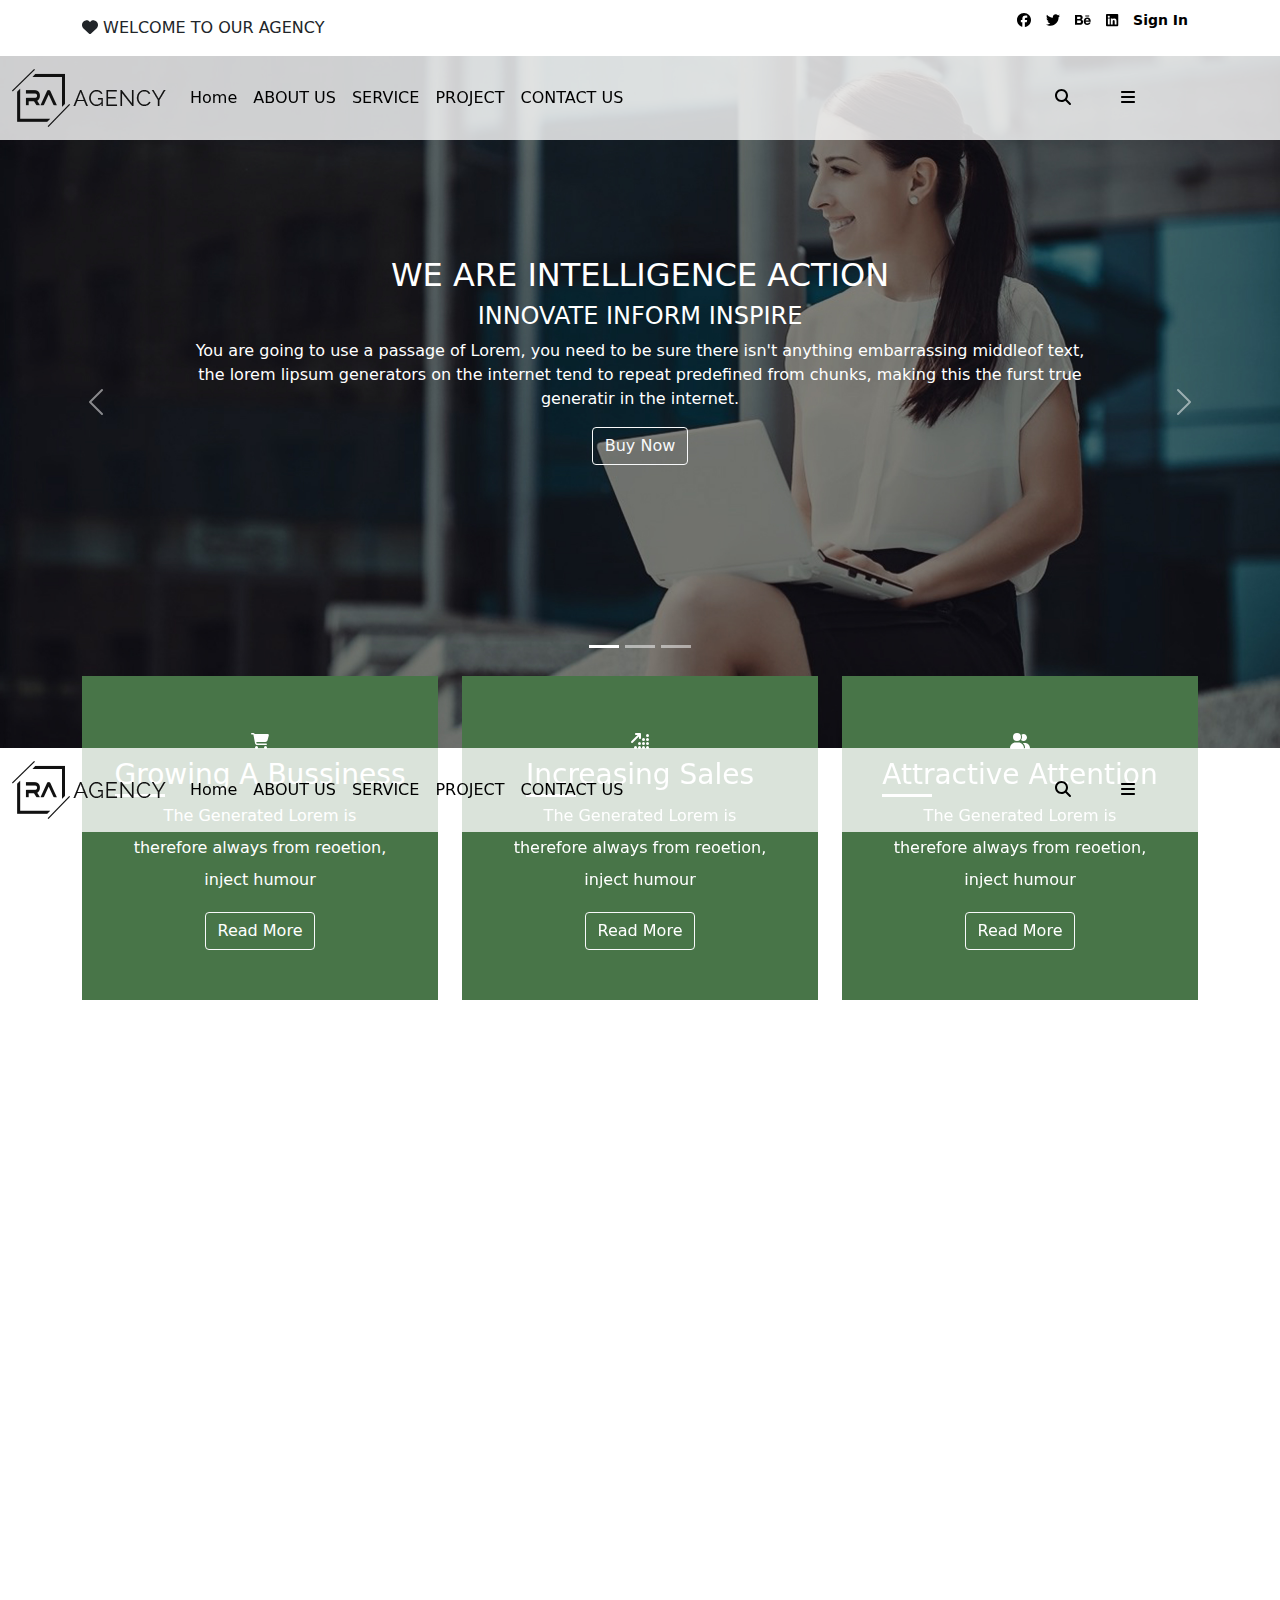
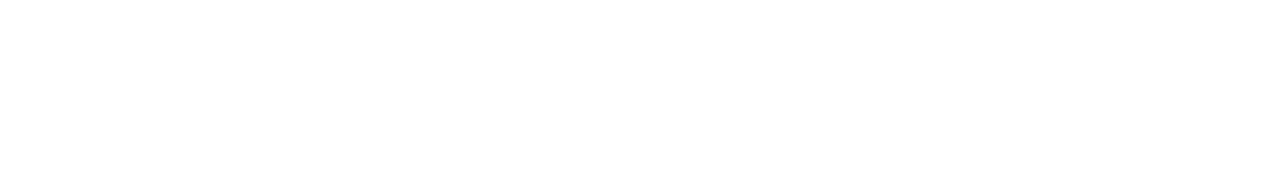
==== about.html @ 1c14f85c "Add files via upload" ====
<!DOCTYPE html>
<html>

<head>
  <title>My project</title>
  <link rel="stylesheet" type="text/css" href="css/bootstrap.css">
  <link rel="stylesheet" type="text/css" href="css/all.min.css">
  <link rel="stylesheet" type="text/css" href="css/style.css">
  <link rel="stylesheet" type="text/css" href="css/owl.carousel.min.css">
  <link rel="stylesheet" type="text/css" href="css/owl.theme.default.min.css">
  <link href="https://unpkg.com/aos@2.3.1/dist/aos.css" rel="stylesheet">
</head>

<body>
  <!-- Sub Header -->
  <div class="sub-header">
    <div class="container">
      <div class="row">
        <div class="col-lg-8 col-sm-8">
          <div class="left-content mt-3">
            <i class="fa-solid fa-heart"></i> WELCOME TO OUR AGENCY</a></li>
          </div>
        </div>
        <div class="col-lg-4 col-sm-4">
          <div class="right-icons">
            <ul>
              <li><a href="#"><i class="fa-brands fa-facebook"></i></a></li>
              <li><a href="#"><i class="fa-brands fa-twitter"></i></a></li>
              <li><a href="#"><i class="fa-brands fa-behance"></i></a></li>
              <li><a href="#"><i class="fa-brands fa-linkedin"></i></a></li>
              <li><a href="#">Sign In</a></li>
            </ul>
          </div>
        </div>
      </div>
    </div>
  </div>
  <!-- Sub Header -->

<!--compare nav-->
  <div class="compare_nav">
    <nav class="navbar navbar-expand-sm">
      <div class="container">
        <a class="navbar-brand" href="#"><img src="image/top_logo.png"></a>
        <button class="navbar-toggler" type="button" data-bs-toggle="collapse" data-bs-target="#navbarSupportedContent"
          aria-controls="navbarSupportedContent" aria-expanded="false" aria-label="Toggle navigation">
          <span class="navbar-toggler-icon"></span>
        </button>
        <ul class="navbar-nav me-auto mb-0 mb-lg-0">
          <li class="nav-item">
            <a class="nav-link active" aria-current="page" href="home.html">Home</a>
          </li>
          <li class="nav-item">
            <a class="nav-link" href="about.html">ABOUT US</a>
          </li>
          <li class="nav-item">
            <a class="nav-link" href="service.html">SERVICE</a>
          </li>
          <li class="nav-item">
            <a class="nav-link" href="project.html">PROJECT</a>
          </li>
          <li class="nav-item">
            <a class="nav-link" href="contact.html">CONTACT US</a>
          </li>
        </ul>
      </div>
      <a class="nav-link" href="#">
        <i class="fa-solid fa-magnifying-glass"></i></a>
      <a class="nav-link left-bar" href="#">
        <i class="fa-solid fa-bars"></i></a>
  </div>


  <!--compare nav-->
  <!--HERO_SLIDER 0PEN-->
  <div class="hero_slide">
    <div class="overlay_2">
      <div class="row">
        <div class="col-lg-12">
          <div id="carouselExampleDark" class="carousel carousel-light slide" data-bs-ride="carousel">
            <div class="carousel-indicators">
              <button type="button" data-bs-target="#carouselExamplelight" data-bs-slide-to="0" class="active"
                aria-current="true" aria-label="Slide 1"></button>
              <button type="button" data-bs-target="#carouselExamplelight" data-bs-slide-to="1"
                aria-label="Slide 2"></button>
              <button type="button" data-bs-target="#carouselExamplelight" data-bs-slide-to="2"
                aria-label="Slide 3"></button>
            </div>
            <div class="carousel-inner">
              <div class="carousel-item active" data-bs-interval="10000">
                <img src="image/slide1.jpg" class="d-block w-100 img-fluid" alt="...">
                <div class="carousel-caption d-none d-md-block">
                  <h2>WE ARE INTELLIGENCE ACTION</h2>
                  <h4>INNOVATE INFORM INSPIRE</h4>
                  <p>You are going to use a passage of Lorem, you need to be sure there
                    isn't anything embarrassing middleof text, the lorem lipsum generators
                    on the internet tend to repeat predefined from chunks,
                    making this the furst true generatir in the internet.</p>
                  <a href="#" class="btn btn-outline-light">Buy Now</a>
                </div>
              </div>
              <div class="carousel-item" data-bs-interval="2000">
                <img src="image/slide2.jpg" class="d-block w-100" alt="...">
                <div class="slider_img"></div>
                <div class="carousel-caption d-none d-md-block">
                  <h2>WE ARE INTELLIGENCE ACTION</h2>
                  <h4>INNOVATE INFORM INSPIRE</h4>
                  <p>You are going to use a passage of Lorem, you need to be sure there isn't anything embarrassing
                    middle
                    of text, the lorem lipsum generators on the internet tend to repeat predefined from chunks,
                    making this the furst true generatir in the internet.</p>
                  <a href="#" class="btn btn-outline-light">Buy Now</a>
                </div>
              </div>
              <div class="carousel-item">
                <img src="image/slide3.jpg" class="d-block w-100" alt="...">
                <div class="carousel-caption d-none d-md-block">
                  <h2>WE ARE INTELLIGENCE ACTION</h2>
                  <h4>INNOVATE INFORM INSPIRE</h4>
                  <p>You are going to use a passage of Lorem, you need to be sure there isn't anything
                    embarrassingmiddle
                    of text, the lorem lipsum generators on the internet tend to repeat predefined from chunks,
                    making this the furst true generatir in the internet.</p>
                  <a href="#" class="btn btn-outline-light">Buy Now</a>
                </div>
              </div>
            </div>
            <button class="carousel-control-prev" type="button" data-bs-target="#carouselExampledark"
              data-bs-slide="prev">
              <span class="carousel-control-prev-icon" aria-hidden="true"></span>
              <span class="visually-hidden">Previous</span>
            </button>
            <button class="carousel-control-next" type="button" data-bs-target="#carouselExampledark"
              data-bs-slide="next">
              <span class="carousel-control-next-icon" aria-hidden="true"></span>
              <span class="visually-hidden">Next</span>
            </button>
          </div>
        </div>
      </div>
    </div>
  </div>
  <!--HERO_SLIDER 0PEN-->

  <!--compare nav-->
  <div class="compare_nav">
    <nav class="navbar navbar-expand-sm">
      <div class="container">
        <a class="navbar-brand" href="#"><img src="image/top_logo.png"></a>
        <button class="navbar-toggler" type="button" data-bs-toggle="collapse" data-bs-target="#navbarSupportedContent"
          aria-controls="navbarSupportedContent" aria-expanded="false" aria-label="Toggle navigation">
          <span class="navbar-toggler-icon"></span>
        </button>
        <ul class="navbar-nav me-auto mb-0 mb-lg-0">
          <li class="nav-item">
            <a class="nav-link active" aria-current="page" href="home.html">Home</a>
          </li>
          <li class="nav-item">
            <a class="nav-link" href="about.html">ABOUT US</a>
          </li>
          <li class="nav-item">
            <a class="nav-link" href="service.html">SERVICE</a>
          </li>
          <li class="nav-item">
            <a class="nav-link" href="project.html">PROJECT</a>
          </li>
          <li class="nav-item">
            <a class="nav-link" href="contact.html">CONTACT US</a>
          </li>
        </ul>
      </div>
      <a class="nav-link " href="#">
        <i class="fa-solid fa-magnifying-glass"></i></a>
      <a class="nav-link left-bar" href="#">
        <i class="fa-solid fa-bars"></i></a>
  </div>


  <!--compare nav-->


  <!--wrapper block-->
  <div class="wrapper_block" data-aos="zoom-in">
    <div class="container">
      <div class="row">
        <div class="col-lg-4">
          <div class="child_block mt-5">
            <i class="fa-solid fa-cart-shopping"></i>
            <h3>Growing A Bussiness</h3>
            <p>The Generated Lorem is<br>
              therefore always from reoetion,<br>
              inject humour</p>
            <a href="#" class="btn btn-outline-light">Read More</a>
          </div>
        </div>
        <div class="col-lg-4">
          <div class="child_block mt-5">
            <i class="fa-solid fa-arrow-up-right-dots"></i>
            <h3>Increasing Sales</h3>
            <p>The Generated Lorem is<br>
              therefore always from reoetion,<br>
              inject humour</p>
            <a href="#" class="btn btn-outline-light">Read More</a>
          </div>
        </div>
        <div class="col-lg-4">
          <div class="child_block mt-5">
            <i class="fa-solid fa-user-group"></i>
            <h3>Attractive Attention</h3>
            <p>The Generated Lorem is<br>
              therefore always from reoetion,<br>
              inject humour</p>
            <a href="#" class="btn btn-outline-light">Read More</a>
          </div>
        </div>
      </div>
    </div>
  </div>
  <!--wrapper block-->

  <!--about main-->
  <div class="about_main bg-light" data-aos="zoom-in">
    <div class="about_us text-center">
      <h2>About Us</h2>
      <p>You are going to use a passage of Lorem, you need to be sure there isn't anything embarrassing<br>middle of
        text, the lorem lipsum generators on the internet tend to repeat predefined from chunks.
      </p>
    </div>
    <div class="digital_agency">
      <div class="container">
        <div class="row">
          <div class="col-lg-6">
            <h4>WE ARE CREATIVE EXPERT OF DIGITAL AGENCY</h4>
            <p>
              Excellent team and highly appreciating efforts from the team in accomplishing the goals of the client. I
              personally very much delighted from the service of Designer people and without any doubt wants to work
              with them in future as well.Excellent team and highly appreciating efforts from the team in accomplishing
              the goals of the client. I personally very much delighted from the service of Designer people and without
              any doubt wants to work with them in future as well.
            </p>
            <img src="image/sign.png">
            <h5>yeozareob M Doe <span class="text-success">ICEO At Expert Agency</span></h5>
          </div>
          <div class="col-lg-3 shadow-lg">
            135 <h6>Employees</h6>
            <p>Excellent team and highly appreciating efforts from the team the goals of the client
              them in future as well.</p>
            <div class="col-lg-12">
              531 <h6>Winning Award</h6>
              <p>Excellent team and highly appreciating efforts from the team the goals of the client
                them in future as well.</p>
            </div>
          </div>
          <div class="col-lg-3 shadow-lg">
            1823
            <h6>Satisfied Client</h6>
            <p>Excellent team and highly appreciating efforts from the team the goals of the client
              them in future as well.</p>
            <div class="col-lg-12">
              1245 <h6>Cased Completed</h6>
              <p>Excellent team and highly appreciating efforts from the team the goals of the client
                them in future as well.</p>
            </div>
          </div>
        </div>
      </div>
    </div>
  </div>

  <script type="text/javascript" src="js/bootstrap.bundle.js"></script>
  <script type="text/javascript" src="js/all.min.js"></script>
  <script type="text/javascript" src="js/jquery.min.js"></script>
  <script type="text/javascript" src="js/owl.carousel.min.js"></script>
  <script src="https://unpkg.com/aos@2.3.1/dist/aos.js"></script>
  <script>
    AOS.init();
  </script>
  <script>
    $('.move-us .owl-carousel').owlCarousel({
      loop: true,
      margin: 15,
      nav: true,
      autoplay: true,
      autoplayTimeout: 2000,
      responsive: {
        0: {
          items: 1
        },
        600: {
          items: 2
        },
        1000: {
          items: 4
        }
      }
    })
  </script>

  <script>
    $('.partner-us .owl-carousel').owlCarousel({
      loop: true,
      margin: 15,
      nav: true,
      autoplay: true,
      autoplayTimeout: 2000,
      responsive: {
        0: {
          items: 1
        },
        600: {
          items: 2
        },
        1000: {
          items: 3
        }
      }
    })
  </script>
</body>

</html>
---- css/style.css ----
body {
  margin: 0;
  padding: 0;
  width: fit-content;
  overflow-x: hidden;
}


/**SUBHEADER**/

.sub-header {
  width: 100%;
  background-color: #fff;
  position: relative;
  z-index: 1111;
  position: static;
}

.sub-header .left-content p {
  color: #000;
  padding: 8px 0px;
  font-size: 13px;
}

.sub-header .right-icons {
  text-align: right;
  padding: 8px 0px;
}

.sub-header .right-icons ul li {
  padding-right: 10px;
  display: inline-block;
}

.sub-header .right-icons ul li a {
  text-decoration: none;
  font-weight: 700;
  color: #000;
  font-size: 14px;
  transition: all .3s;
}

.sub-header .right-icons ul li a:hover {
  color: #487548;
}

.sub-header .left-content p em {
  font-style: normal;
  color: #487548;
}

/**SUBHEADER**/



.hero_slide {
  width: 100%;
}

.carousel-indicators {
  margin-bottom: 90px;

}

.hero_slide .carousel-caption {
  top: 180px;
}

.overlay_2 {
  background-color: rgba(57, 216, 9, 0.686)
}

/**wrapper slide end**/

/*compare_nav open*/
.compare_nav{
  position: fixed;
  width: 100%;
  z-index: 999;
  background-color: rgba(255, 255, 255, 0.8);

}
/*.navbar {
  width: 100%;
  position: absolute;
  top: 40px;
  background-color: rgba(245, 252, 251, 0.872)
}

.compare_nav {
  width: 100%;
  color: black;
}

.navbar-brand {
  margin-left: 100px;
}*/

.nav-link {
  color: black;
  border-radius: 100px;
  padding: 15px 25px;
}
.nav-link:hover{
  border-radius: 100px;
  background-color: #487548;
  color: white;
}

.nav-item {
  text-decoration: none;
}
.navbar-nav .nav-link {
  padding-right: 1.5rem;
  padding-left: 1.5rem;
}
.left-bar {
  margin-right: 120px;
}

/*wrapper_block start*/
.wrapper_block {
  position: relative;
  bottom: 120px;
}

.child_block {
  text-align: center;
  padding: 50px 30px;
  position: absolute;
  color: white;
  line-height: 2;
  background-color: #487548;
}

.child_block {
  position: relative;
}

.child_block h3::before {
  content: "";
  position: absolute;
  top: 118px;
  width: 50px;
  height: 3px;
  background-color: #fff;
  display: inline-block;
}

.child_block a {
  text-decoration: none;
  color: white;
}

.child_block a:hover {
  color: blue
}

/*block end*/

/*about_us and about_main start*/
.about_main {
  text-justify: auto;
  align-items: center;
  text-align: center;
  padding: 60px 0;
  overflow: hidden;
}

.about_main p {
  margin-top: 40px;
}

.digital_agency {
  margin-top: 30px;
}

.digital_agency h4 {
  position: relative;
}

.digital_agency h4::before {
  content: "";
  position: absolute;
  width: 50px;
  height: 5px;
  bottom: -9px;
  background-color: rgba(60, 190, 8, 0.641);
  display: inline-block;
}

.digital_agency h6 {
  position: relative;
}

.digital_agency h6::before {
  content: "";
  position: absolute;
  width: 40px;
  height: 5px;
  bottom: -9px;
  background-color: rgba(60, 190, 8, 0.872);
  display: inline-block;
}

.digital_agency p {
  font-weight: 500;
  text-align: justify;
}

.about_main h2::before {
  content: "";
  position: absolute;
  width: 50px;
  height: 5px;
  background-color: rgba(15, 200, 24, 0.613);
  margin-top: 50px;
  display: inline-block;
}



/**dream-block start**/
.dream_block {
  color: white;
  text-align: center;
  background-image: url(../image/news.jpg);
  background-size: cover;
  background-position: center;
}
/*.dream_block {max-width: 1403;
  {
  width: 0px;
 }

}*/
.child_dream{
  color: white;
  padding: 60px 0px;
}

.child_dream a {
  color: #487548;;
  transition: ease 2.5s;

}

.dream_overlay {
  background-color: rgba(73, 216, 126, 0.482);
}
/**dream-block start**/




/**our project and many image start**/
.main-our-project {
  margin-top: 60px;
}

.our_project {
  text-transform: capitalize;
  width: 100%;
}

.our_project p {
  margin-top: 20px;
}

.our_project h3 {
  position: relative;
}

.our_project h3::before {
  content: "";
  position: absolute;
  width: 50px;
  height: 5px;
  bottom: -9px;
  background-color: rgba(60, 190, 8, 0.641);
  display: inline-block;
}

.many_image ul {
  text-align: center;
  margin-top: 40px;
}

.many_image ul li {
  text-align: center;
  list-style-type: none;
  display: inline;
}

.many_image ul li a {
  margin-left: 80px;
  margin: 10px;
  padding: 25px;
  padding: 5px 15px;
  text-decoration: none;
  color: black;
  border-radius: 20px;
}

.many_image ul li a:hover {
  background-color: green;
  color: white;
}

.many-image .sub-img img {
  width: 320px;
  padding: 5px;
  align-items: center;
}

.main_image .child_image .img_1 img {
  margin-bottom: 10px;
}

.veiw_img {
  text-align: center;
}

.veiw_img ul li {
  list-style-type: none;
}

.veiw_img ul li a {

  padding: 5px 15px;
  text-decoration: none;
}

.veiw_img ul li a:hover {
  background-color: green;
  color: white;
}

**/
/**our project and many_img close**/

/** investment offer start**/
.offer_us {
  overflow: hidden;
  width: 100%;
  position: relative;
}

.offer_demo p {
  margin-top: 20px;
}

.offer_demo h4 {
  position: relative;
}

.offer_demo h4::before {
  content: "";
  position: absolute;
  width: 50px;
  height: 5px;
  bottom: -9px;
  background-color: rgba(60, 190, 8, 0.641);
  display: inline-block;
}

.get_demo {
  margin-left: 30px;
}

.brand_get {
  font-size: 30px;
}

.get_us {
  display: flex;
  margin: 15px;
  padding: 20px;
}

/**investment offer end**/

/**brand agency start**/
.brand_agency {
  color: white;
  text-align: center;
  background-image: url(../image/pj3.jpg);
  background-size: cover;
  background-position: center;
}

.child_brand {
  color: white;
  padding: 60px 0px;
}

.child_brand h2 {
  position: relative;
}

.child_brand h2::before {
  content: "";
  position: absolute;
  width: 50px;
  height: 5px;
  bottom: -9px;
  background-color: white;
  display: inline-block;
}

.child_brand a {
  color: darkgreen;
  background-color: aqua;
  transition: ease 2.5s;

}

.brand_overlay {
  background-color: rgba(73, 216, 126, 0.482);
}

/**brand agency close**/

/**our family start**/

.our_family {
  width: 100%;
  background-image: url(../image/05.png);
  margin-top: 60px;
  text-align: center;
}

.child_family h4 {
  position: relative;
}

.child_family p {
  margin-top: 20px;
}

.child_family h4::before {
  content: "";
  position: absolute;
  width: 50px;
  height: 5px;
  bottom: -9px;
  margin-left: 50px;
  background-color: green;
  display: inline-block;
}

.img_family img {
  margin-left: 20px;
  text-align: center;
  width: 280px;
}

.img_family {
  margin-left: 120px;
  text-align: center;
  display: flex;
}


.four-name{
  background-color: antiquewhite;
}
/*our_family close*/

/*our_agency start*/
.our_agency {
  margin-top: 80px;
  background-color: rgba(15, 200, 24, 0.613);
  padding: 30px 0px;
}

.child_different p {
  margin-top: 30px;
}

.second_para h6 {
  margin-top: 40px;
}

.child_different img {
  width: 15%;
  border-radius: 100px;
}

.child_different h4 {
  position: relative;
}

.child_different h4::before {
  content: "";
  position: absolute;
  width: 50px;
  height: 5px;
  bottom: -9px;
  background-color: green;
  display: inline-block;
}

.child_different .img_b {
  width: 80%;
  margin-left: 30px;
}

.child_different .img_c {
  width: 60%;
  margin-top: 20px;
  margin-left: 30px;
}

.child_different .img_d {
  width: 80%;
  margin-left: 20px;
  margin-top: 30px;
}

.img_found img {
  margin-bottom: 30px;
  align-items: center;
  width: 7%;
  display: inline;
  border-radius: 100px;
}

.img_found {
  margin-top: 50px;
  text-align: center;
  display: inline;
}

.katon_found {
  text-align: center;
  display: inline-block;
}

.katon_found h6 {
  color: green;
}

.child_different .img_1 {
  width: 70%;
  margin-left: 80px;
}

.child_different .img_2 {
  width: 40%;
  margin-left: 130px;
}

.child_different .img_3 {
  width: 50%;
  margin-left: 140px;
}

.child_different .img_4 {
  width: 70%;
  margin-top: 5px;
  margin-left: 110px;
}

.child_different .img_5 {
  width: 50%;
  margin-top: 10px;
  margin-left: 90px;
}

.child_different .img_6 {
  width: 60%;
  margin-top: 20px;
  margin-left: 110px;
}

/**family second start**/
.family_second {
  text-align: center;
  margin-top: 60px;
  background-image: url(../image/06.jpg);
}

.second_para img {
  width: 50px;
}

.img_found {
  text-align: center;
}

.child_second {
  width: 20px;
  text-align: center;
}

/**family second close**/

/**agency_nature and partner_us start**/
.agency_nature {
  margin-top: 60px;
  background-image: url(../image/05.jpg);
}

.partner-us {
  margin: 20px;
  font-weight: 700;
}

/*FOOTER OPEN*/

.footer-bar {
  color: white;
  font-size: 20px;
  padding: 50px 0;
  background-color: #189e3c;
}

.child-footer img {
  color: white;
}

.child-footer p {
  margin-top: 20px;
}

.child-footer h5 {
  position: relative;
}

.child-footer h5:before {
  content: "";
  position: absolute;
  width: 50px;
  height: 4px;
  background-color: white;
  bottom: -12px;
  display: inline-block;
}

.child-footer a {
  text-decoration: none;
  color: white;
}

.child-footer a:hover {
  color: #3707c6;
}

.child-footer .number-in:hover {
  color: #3707c6;
}

.nav-foot {
  margin-top: 40px;
}

.nav-foot ul li {
  padding: 6px;
  list-style-type: none;
}

.nav-foot ul li a:hover {
  color: #3707c6;
}

.yoga-1 {
  line-height: 1;
  display: inline-flex;
}

.yoga-1 img {
  margin-top: 25px;
  height: 80px;
}

.yoga-main {
  display: inline;
}

.yoga-main p {
  margin-left: 20px;
}

.news {
  margin-top: 40px;
}

.number-in {
  margin-top: 15px;
  padding: 10px;
}



/**SUBFOOTER**/

.sub-footer {
  background-color: #188e3c;
  position: relative;
  z-index: 1111;
}

.sub-footer .left-content p {
  color: #fff;
  padding: 8px 0px;
  font-size: 13px;
}

.sub-footer .right-icons {
  text-align: right;
  padding: 8px 0px;
}

.sub-footer .right-icons ul li {
  display: inline-block;
  margin-left: 15px;
}

.sub-footer .right-icons ul li a {
  color: #000;
  font-size: 20px;
  transition: all .3s;
}

.sub-footer .right-icons ul li a:hover {
  color: #2b0697;
}

.sub-footer .left-content p em {
  font-style: normal;
  color: #3707c6;
}

/**SUB FOOTER**/
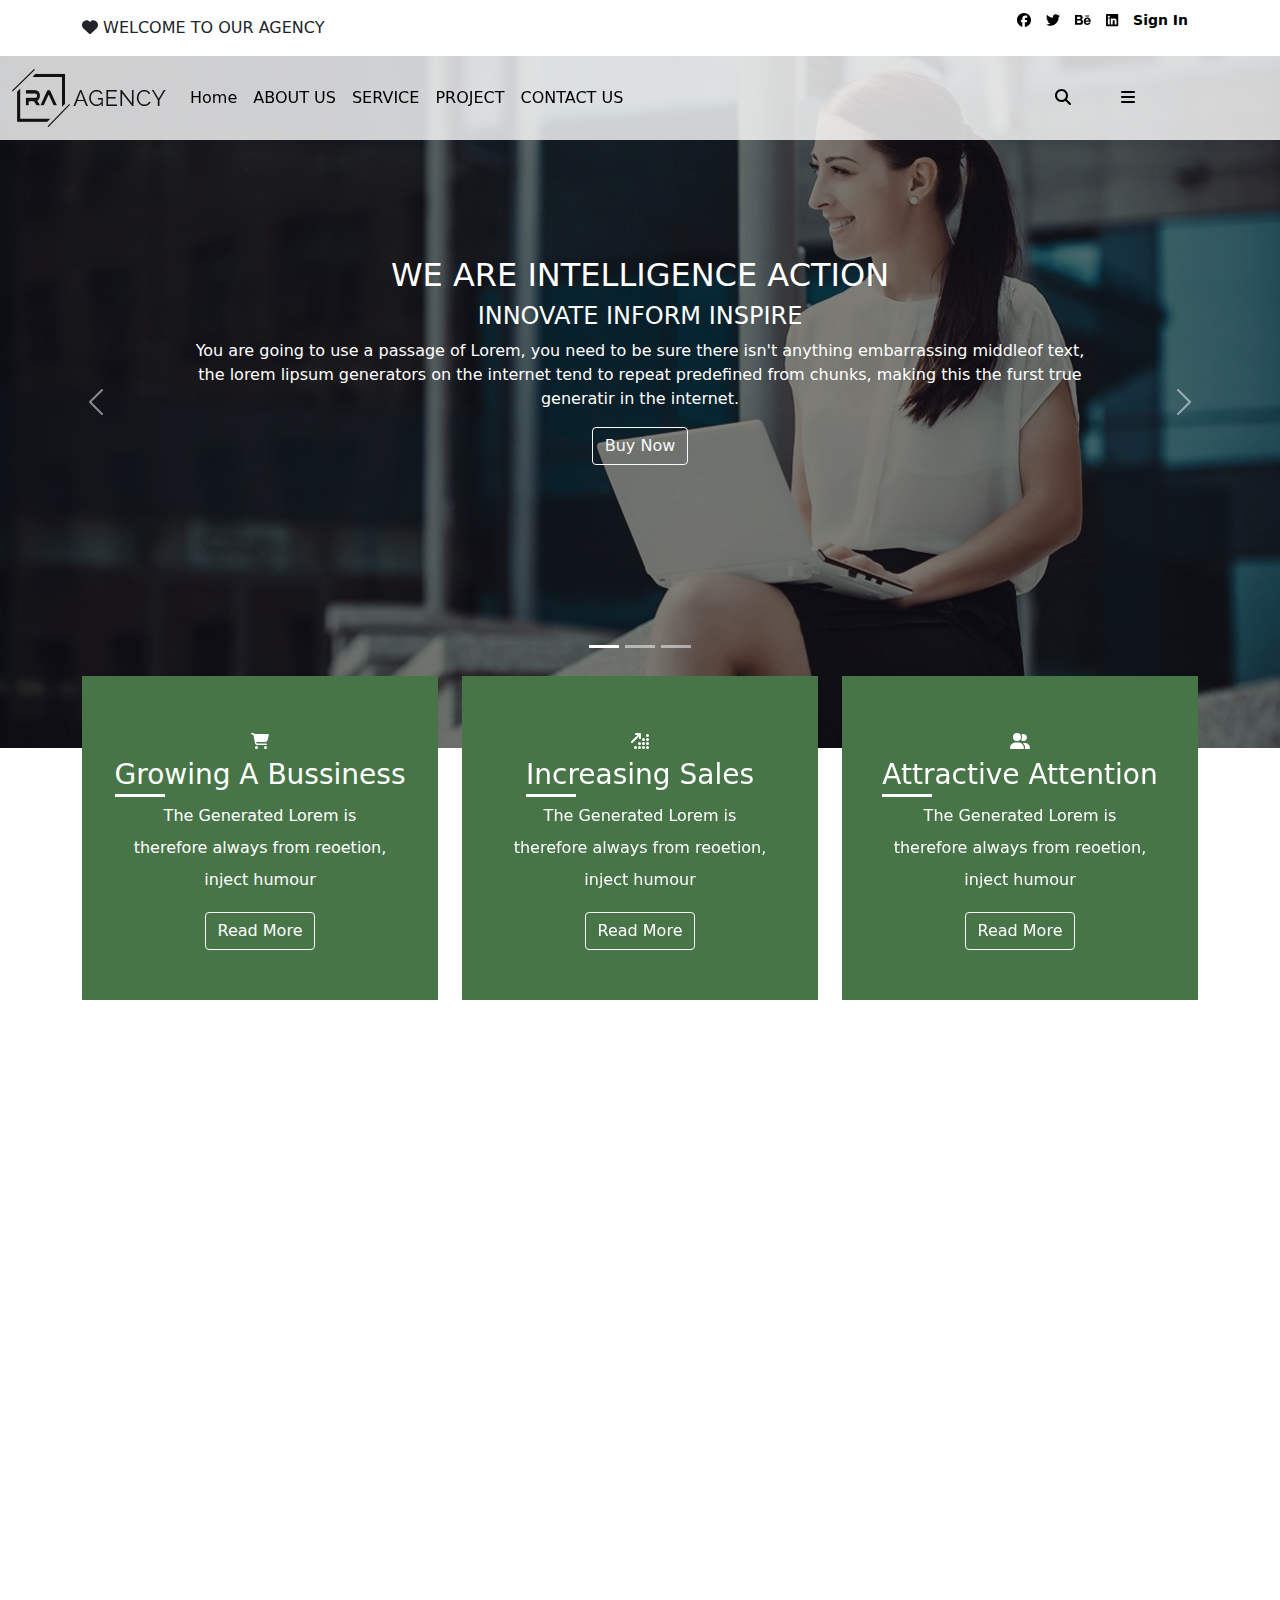
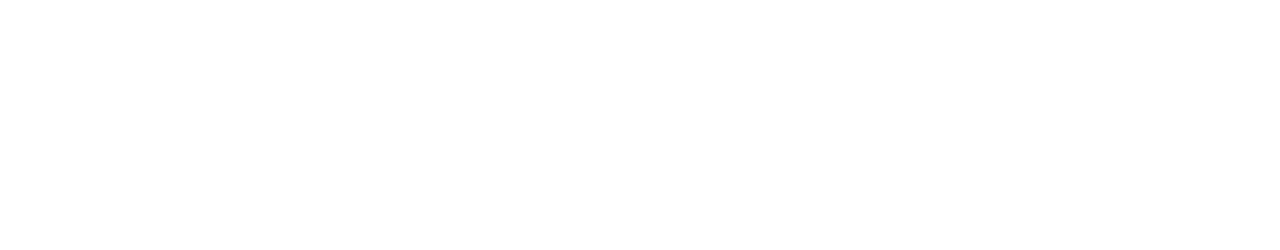
==== commit 6b1b1835: "Add files via upload" ====
--- a/about.html
+++ b/about.html
@@ -37,7 +37,7 @@
   </div>
   <!-- Sub Header -->
 
-<!--compare nav-->
+  <!--compare nav-->
   <div class="compare_nav">
     <nav class="navbar navbar-expand-sm">
       <div class="container">
@@ -142,39 +142,6 @@
   </div>
   <!--HERO_SLIDER 0PEN-->
 
-  <!--compare nav-->
-  <div class="compare_nav">
-    <nav class="navbar navbar-expand-sm">
-      <div class="container">
-        <a class="navbar-brand" href="#"><img src="image/top_logo.png"></a>
-        <button class="navbar-toggler" type="button" data-bs-toggle="collapse" data-bs-target="#navbarSupportedContent"
-          aria-controls="navbarSupportedContent" aria-expanded="false" aria-label="Toggle navigation">
-          <span class="navbar-toggler-icon"></span>
-        </button>
-        <ul class="navbar-nav me-auto mb-0 mb-lg-0">
-          <li class="nav-item">
-            <a class="nav-link active" aria-current="page" href="home.html">Home</a>
-          </li>
-          <li class="nav-item">
-            <a class="nav-link" href="about.html">ABOUT US</a>
-          </li>
-          <li class="nav-item">
-            <a class="nav-link" href="service.html">SERVICE</a>
-          </li>
-          <li class="nav-item">
-            <a class="nav-link" href="project.html">PROJECT</a>
-          </li>
-          <li class="nav-item">
-            <a class="nav-link" href="contact.html">CONTACT US</a>
-          </li>
-        </ul>
-      </div>
-      <a class="nav-link " href="#">
-        <i class="fa-solid fa-magnifying-glass"></i></a>
-      <a class="nav-link left-bar" href="#">
-        <i class="fa-solid fa-bars"></i></a>
-  </div>
-
 
   <!--compare nav-->
 
@@ -229,7 +196,7 @@
     <div class="digital_agency">
       <div class="container">
         <div class="row">
-          <div class="col-lg-6">
+          <div class="col-lg-6 col-md-12">
             <h4>WE ARE CREATIVE EXPERT OF DIGITAL AGENCY</h4>
             <p>
               Excellent team and highly appreciating efforts from the team in accomplishing the goals of the client. I
@@ -241,30 +208,43 @@
             <img src="image/sign.png">
             <h5>yeozareob M Doe <span class="text-success">ICEO At Expert Agency</span></h5>
           </div>
-          <div class="col-lg-3 shadow-lg">
-            135 <h6>Employees</h6>
-            <p>Excellent team and highly appreciating efforts from the team the goals of the client
-              them in future as well.</p>
-            <div class="col-lg-12">
-              531 <h6>Winning Award</h6>
-              <p>Excellent team and highly appreciating efforts from the team the goals of the client
-                them in future as well.</p>
+          <div class="col-lg-6 col-md-12">
+            <div class="row">
+              <div class="col-lg-6 col-md-6">
+                <div class="we_are shadow p-2 my-2">
+                  135 <h6>Employees</h6>
+                  <p>Excellent team and highly appreciating efforts from the team the goals of the client
+                    them in future as well.</p>
+                </div>
+              </div>
+              <div class="col-lg-6 col-md-6">
+                <div class="we_are shadow p-2 my-2">
+                  531 <h6>Winning Award</h6>
+                  <p>Excellent team and highly appreciating efforts from the team the goals of the client
+                    them in future as well.</p>
+                </div>
+              </div>
+              <div class="col-lg-6 col-md-6">
+                <div class="we_are shadow p-2 my-2">
+                  1823
+                  <h6>Satisfied Client</h6>
+                  <p>Excellent team and highly appreciating efforts from the team the goals of the client
+                    them in future as well.</p>
+                </div>
+              </div>
+              <div class="col-lg-6 col-md-6">
+                <div class="we_are shadow p-2 my-2">
+                  531 <h6>Cased Completed</h6>
+                  <p>Excellent team and highly appreciating efforts from the team the goals of the client
+                    them in future as well.</p>
+                </div>
+              </div>
             </div>
           </div>
-          <div class="col-lg-3 shadow-lg">
-            1823
-            <h6>Satisfied Client</h6>
-            <p>Excellent team and highly appreciating efforts from the team the goals of the client
-              them in future as well.</p>
-            <div class="col-lg-12">
-              1245 <h6>Cased Completed</h6>
-              <p>Excellent team and highly appreciating efforts from the team the goals of the client
-                them in future as well.</p>
-            </div>
-          </div>
-        </div>
-      </div>
-    </div>
+        </div>
+      </div>
+    </div>
+  </div>
   </div>
 
   <script type="text/javascript" src="js/bootstrap.bundle.js"></script>
@@ -318,4 +298,4 @@
   </script>
 </body>
 
-</html>
+</html> 